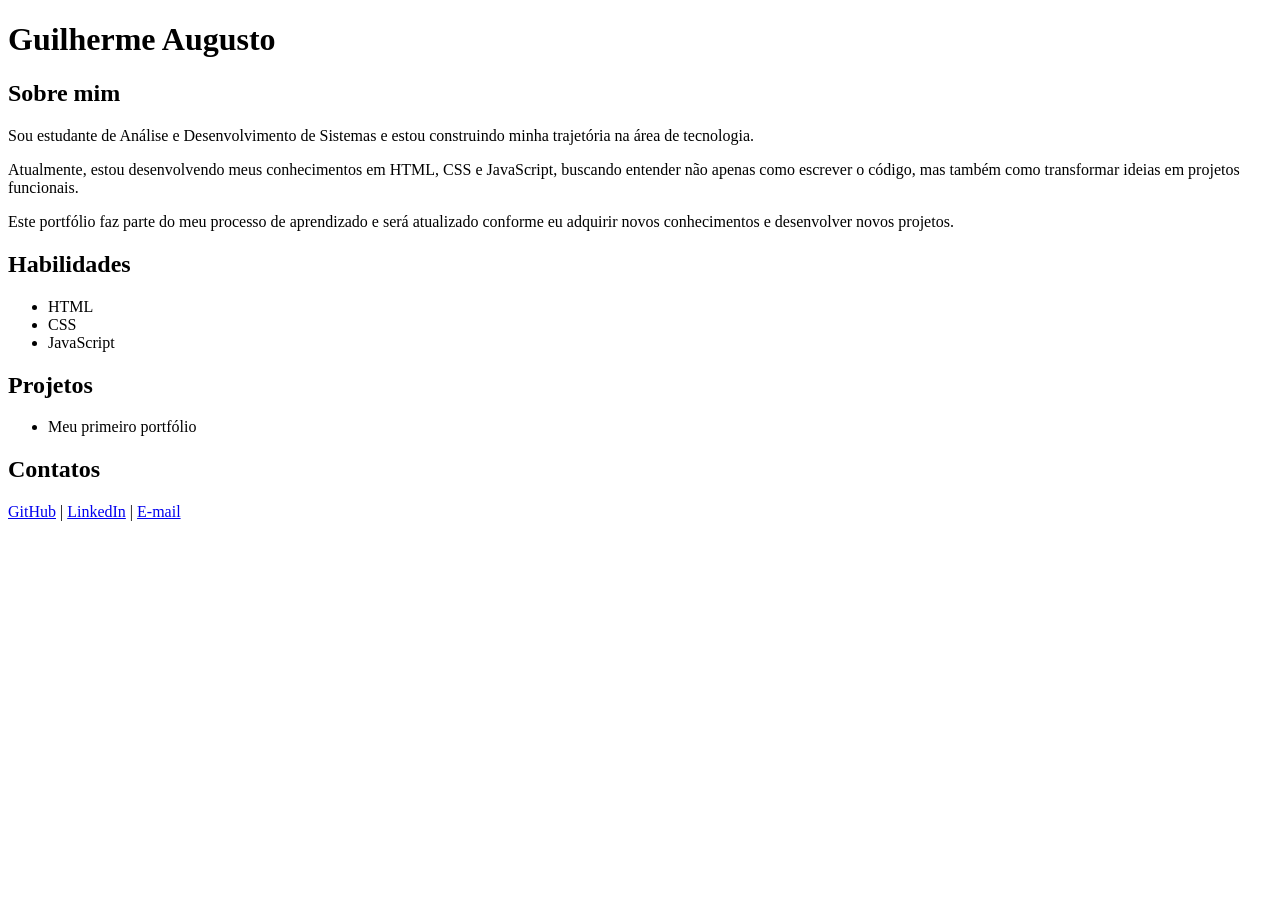
==== index.html @ e85fe9cf "Add files via upload" ====
<!DOCTYPE html>
<html lang="pt-BR">
<head>
    <meta charset="UTF-8">
    <meta name="viewport" content="width=device-width, initial-scale=1.0">
    <title>Meu Portfólio</title>
</head>
<body>
    <h1>Guilherme Augusto</h1>
    <h2>Sobre mim</h2>
    <p>Sou estudante de Análise e Desenvolvimento de Sistemas e estou construindo minha trajetória na área de tecnologia.</p>
    <p>Atualmente, estou desenvolvendo meus conhecimentos em HTML, CSS e JavaScript, buscando entender não apenas como escrever o código, mas também como transformar ideias em projetos funcionais.</p>
    <p>Este portfólio faz parte do meu processo de aprendizado e será atualizado conforme eu adquirir novos conhecimentos e desenvolver novos projetos.</p>
    
    <h2>Habilidades</h2>
        
        <ul>
            <li>HTML</li>
            <li>CSS</li>
            <li>JavaScript</li>
        </ul>
    
    <h2>Projetos</h2>
        <ul>
            <li>Meu primeiro portfólio</li>
        </ul>
    <h2>Contatos</h2>
        <a href="https://github.com/GuiiValeriio">GitHub</a> | <a href="https://www.linkedin.com/in/guiivaleriio/">LinkedIn</a> | <a href="mailto:valeriodasilvagus@gmail.com">E-mail</a>


</body>
</html>
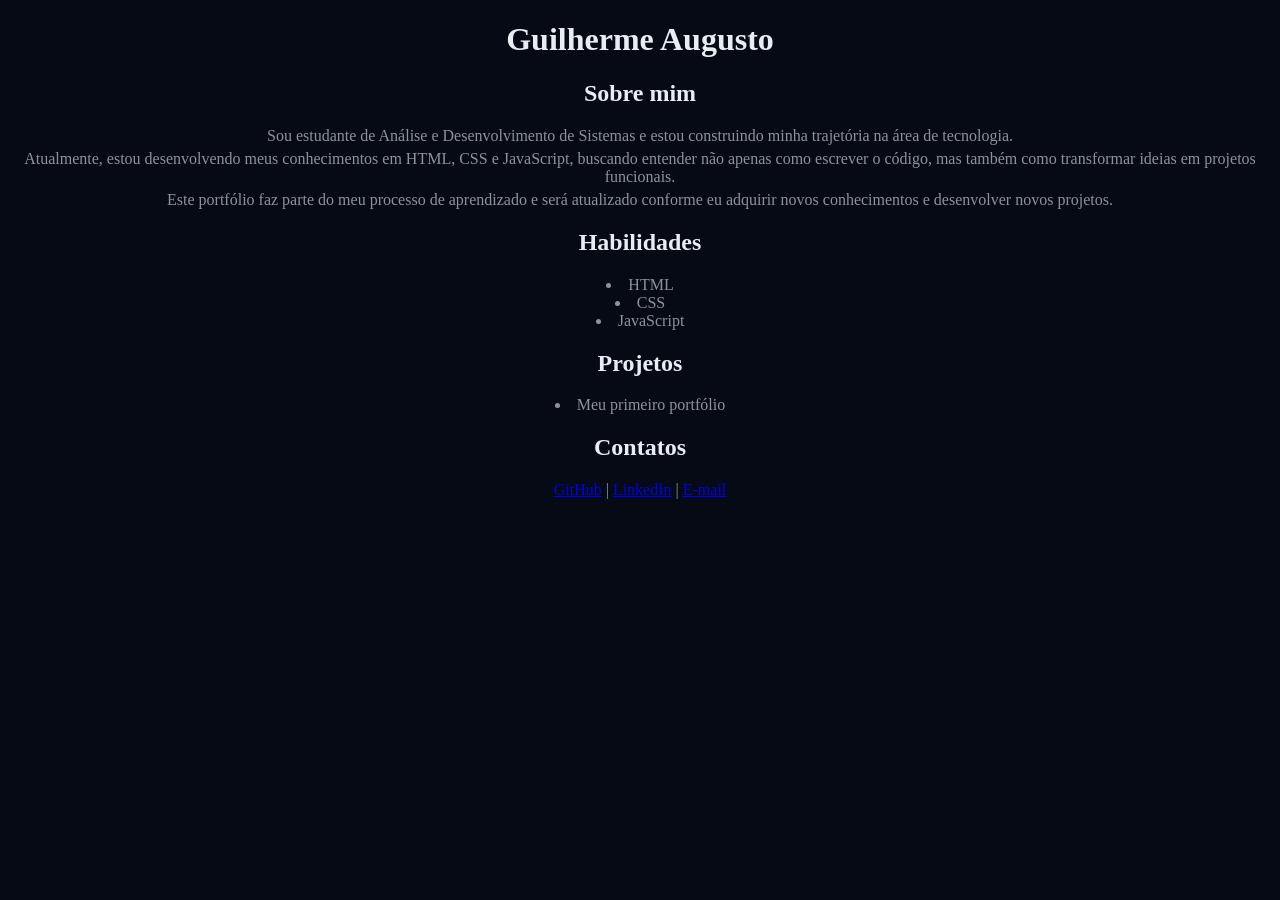
==== commit 12fd5501: "Add files via upload" ====
--- a/index.html
+++ b/index.html
@@ -4,6 +4,7 @@
     <meta charset="UTF-8">
     <meta name="viewport" content="width=device-width, initial-scale=1.0">
     <title>Meu Portfólio</title>
+    <link rel="stylesheet" href="style.css">
 </head>
 <body>
     <h1>Guilherme Augusto</h1>
--- a/style.css
+++ b/style.css
@@ -0,0 +1,21 @@
+h1{     text-align: center;
+        color:rgba(230, 237, 243, 1)}
+
+h2{     text-align: center;
+        color:rgba(230, 237, 243, 1) ;}
+
+p{      text-align: center;
+        margin: 5px;}
+
+ul{     list-style-position: inside;
+        text-align: center;
+        padding: 0;}
+
+a{      display: inline;
+    }
+
+body{   background-color:rgba(5, 10, 20, 1);
+        color:rgba(139, 148, 158, 1);
+        text-align: center;    
+    }
+     
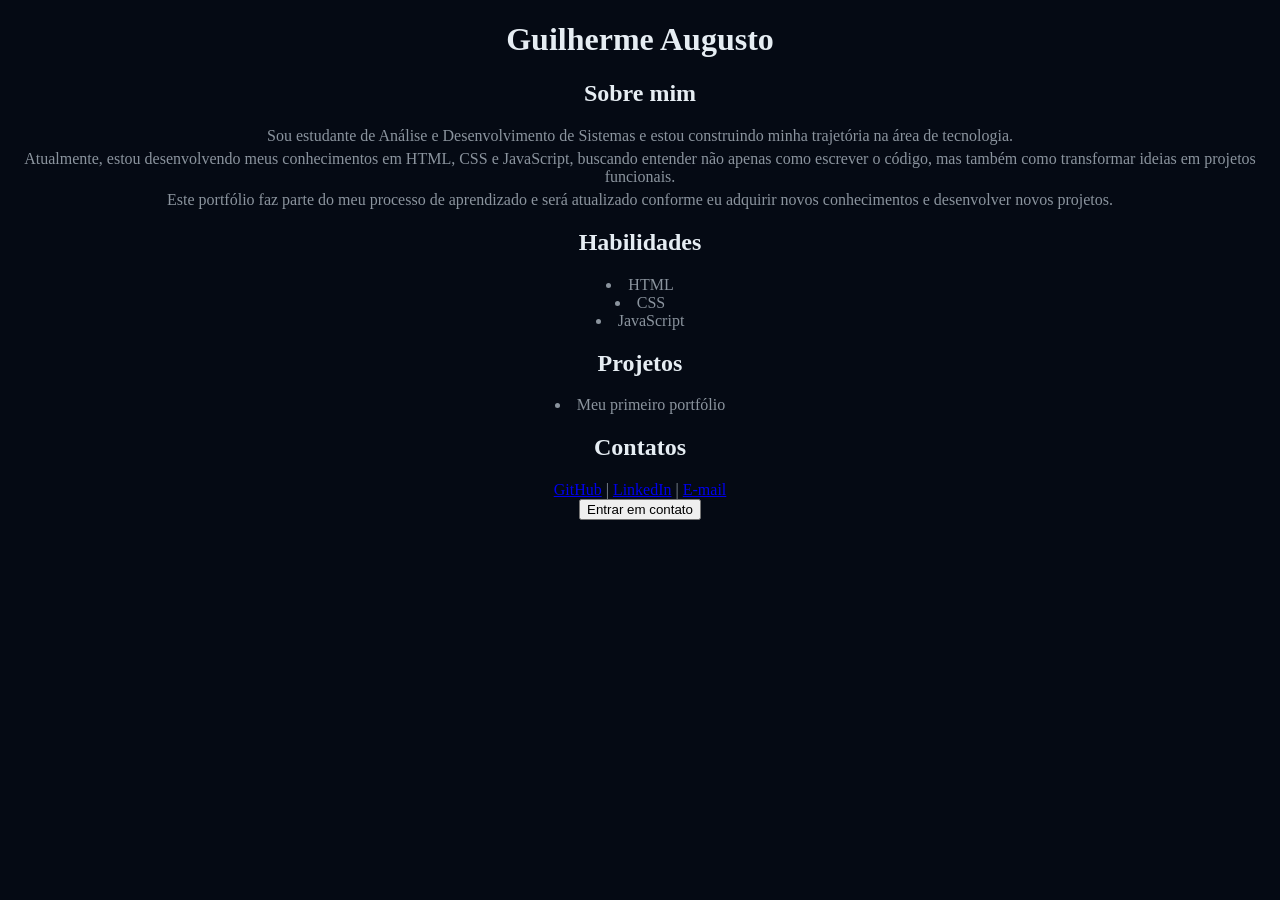
==== commit 4b522ba8: "Update index.html" ====
--- a/index.html
+++ b/index.html
@@ -27,7 +27,8 @@
         </ul>
     <h2>Contatos</h2>
         <a href="https://github.com/GuiiValeriio">GitHub</a> | <a href="https://www.linkedin.com/in/guiivaleriio/">LinkedIn</a> | <a href="mailto:valeriodasilvagus@gmail.com">E-mail</a>
-
-
+    <br>
+        <button id="contato">Entrar em contato</button>
+<script src="script.js"></script>
 </body>
-</html>+</html>
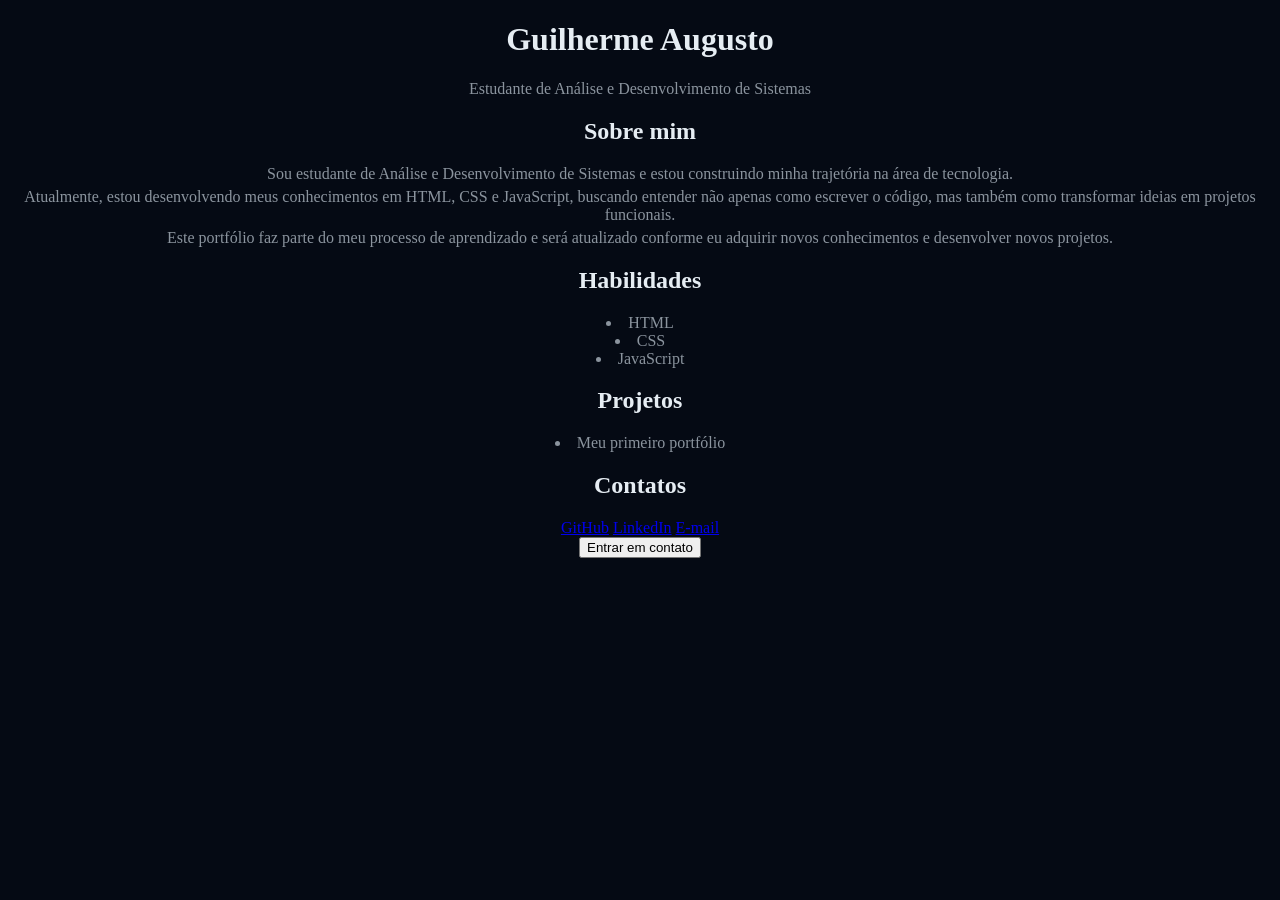
==== commit a36884a4: "Refactor index.html with semantic HTML elements Reorganized HTML structure with semantic elements an" ====
--- a/index.html
+++ b/index.html
@@ -1,34 +1,76 @@
 <!DOCTYPE html>
 <html lang="pt-BR">
+
 <head>
+    
     <meta charset="UTF-8">
     <meta name="viewport" content="width=device-width, initial-scale=1.0">
     <title>Meu Portfólio</title>
     <link rel="stylesheet" href="style.css">
+    
+
 </head>
+
 <body>
-    <h1>Guilherme Augusto</h1>
-    <h2>Sobre mim</h2>
-    <p>Sou estudante de Análise e Desenvolvimento de Sistemas e estou construindo minha trajetória na área de tecnologia.</p>
-    <p>Atualmente, estou desenvolvendo meus conhecimentos em HTML, CSS e JavaScript, buscando entender não apenas como escrever o código, mas também como transformar ideias em projetos funcionais.</p>
-    <p>Este portfólio faz parte do meu processo de aprendizado e será atualizado conforme eu adquirir novos conhecimentos e desenvolver novos projetos.</p>
+
+<header>
     
-    <h2>Habilidades</h2>
+        <h1>Guilherme Augusto</h1>
+        <p class="subtitulo">Estudante de Análise e Desenvolvimento de Sistemas</p>
+</header>
+
+<main>
+
+    <section id="sobre" class="secao">
+
+        <h2>Sobre mim</h2>
+
+        <p>Sou estudante de Análise e Desenvolvimento de Sistemas e estou construindo minha trajetória na área de tecnologia.</p>
+        <p>Atualmente, estou desenvolvendo meus conhecimentos em HTML, CSS e JavaScript, buscando entender não apenas como escrever o código, mas também como transformar ideias em projetos funcionais.</p>
+        <p>Este portfólio faz parte do meu processo de aprendizado e será atualizado conforme eu adquirir novos conhecimentos e desenvolver novos projetos.</p>
+    
+    </section>
+    
+    <section id="habilidades" class="secao" >
+    
+        <h2>Habilidades</h2>
         
         <ul>
             <li>HTML</li>
             <li>CSS</li>
             <li>JavaScript</li>
         </ul>
+
+    </section>
+
+    <section id="projetos" class="secao">
     
-    <h2>Projetos</h2>
+        <h2>Projetos</h2>
+        
         <ul>
             <li>Meu primeiro portfólio</li>
+        
         </ul>
+
+    </section>
+
+</main>    
+    
+<footer>
     <h2>Contatos</h2>
-        <a href="https://github.com/GuiiValeriio">GitHub</a> | <a href="https://www.linkedin.com/in/guiivaleriio/">LinkedIn</a> | <a href="mailto:valeriodasilvagus@gmail.com">E-mail</a>
-    <br>
+    
+    <div class="contatos">
+        <a href="https://github.com/GuiiValeriio">GitHub</a>
+        <a href="https://www.linkedin.com/in/guiivaleriio/">LinkedIn</a>
+        <a href="mailto:valeriodasilvagus@gmail.com">E-mail</a>
+    </div>
+
+    <div class="acao">
         <button id="contato">Entrar em contato</button>
+    </div>
+</footer>
+
 <script src="script.js"></script>
+
 </body>
 </html>
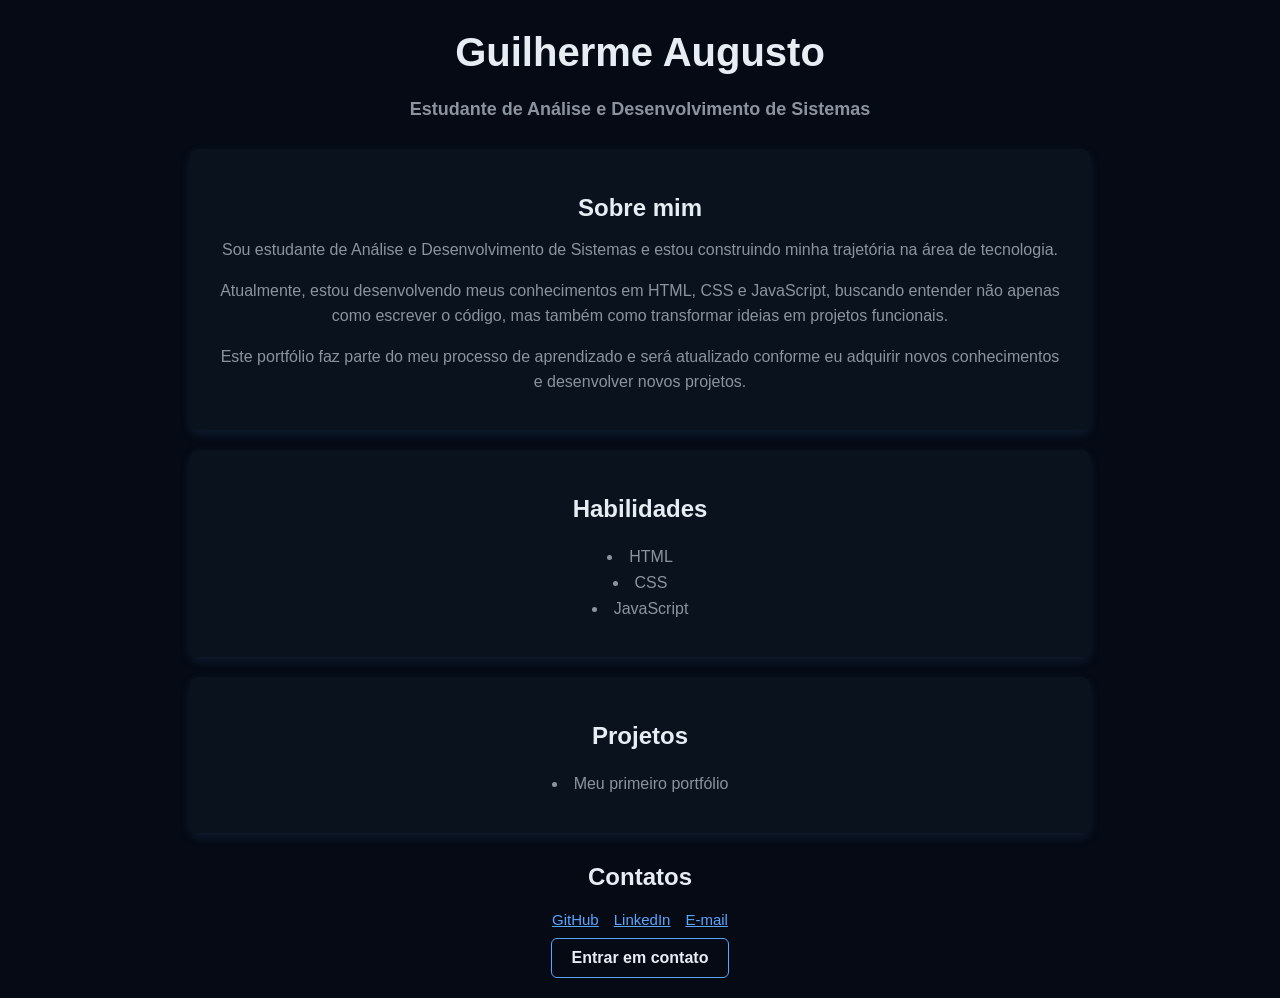
==== commit 8a0e7bf7: "Finaliza Portfólio V2" ====
--- a/index.html
+++ b/index.html
@@ -1,76 +1,76 @@
-<!DOCTYPE html>
-<html lang="pt-BR">
-
-<head>
-    
-    <meta charset="UTF-8">
-    <meta name="viewport" content="width=device-width, initial-scale=1.0">
-    <title>Meu Portfólio</title>
-    <link rel="stylesheet" href="style.css">
-    
-
-</head>
-
-<body>
-
-<header>
-    
-        <h1>Guilherme Augusto</h1>
-        <p class="subtitulo">Estudante de Análise e Desenvolvimento de Sistemas</p>
-</header>
-
-<main>
-
-    <section id="sobre" class="secao">
-
-        <h2>Sobre mim</h2>
-
-        <p>Sou estudante de Análise e Desenvolvimento de Sistemas e estou construindo minha trajetória na área de tecnologia.</p>
-        <p>Atualmente, estou desenvolvendo meus conhecimentos em HTML, CSS e JavaScript, buscando entender não apenas como escrever o código, mas também como transformar ideias em projetos funcionais.</p>
-        <p>Este portfólio faz parte do meu processo de aprendizado e será atualizado conforme eu adquirir novos conhecimentos e desenvolver novos projetos.</p>
-    
-    </section>
-    
-    <section id="habilidades" class="secao" >
-    
-        <h2>Habilidades</h2>
-        
-        <ul>
-            <li>HTML</li>
-            <li>CSS</li>
-            <li>JavaScript</li>
-        </ul>
-
-    </section>
-
-    <section id="projetos" class="secao">
-    
-        <h2>Projetos</h2>
-        
-        <ul>
-            <li>Meu primeiro portfólio</li>
-        
-        </ul>
-
-    </section>
-
-</main>    
-    
-<footer>
-    <h2>Contatos</h2>
-    
-    <div class="contatos">
-        <a href="https://github.com/GuiiValeriio">GitHub</a>
-        <a href="https://www.linkedin.com/in/guiivaleriio/">LinkedIn</a>
-        <a href="mailto:valeriodasilvagus@gmail.com">E-mail</a>
-    </div>
-
-    <div class="acao">
-        <button id="contato">Entrar em contato</button>
-    </div>
-</footer>
-
-<script src="script.js"></script>
-
-</body>
-</html>
+<!DOCTYPE html>
+<html lang="pt-BR">
+
+<head>
+    
+    <meta charset="UTF-8">
+    <meta name="viewport" content="width=device-width, initial-scale=1.0">
+    <title>Meu Portfólio</title>
+    <link rel="stylesheet" href="style.css">
+    
+
+</head>
+
+<body>
+
+<header>
+    
+        <h1>Guilherme Augusto</h1>
+        <p class="subtitulo">Estudante de Análise e Desenvolvimento de Sistemas</p>
+</header>
+
+<main>
+
+    <section id="sobre" class="secao">
+
+        <h2>Sobre mim</h2>
+
+        <p>Sou estudante de Análise e Desenvolvimento de Sistemas e estou construindo minha trajetória na área de tecnologia.</p>
+        <p>Atualmente, estou desenvolvendo meus conhecimentos em HTML, CSS e JavaScript, buscando entender não apenas como escrever o código, mas também como transformar ideias em projetos funcionais.</p>
+        <p>Este portfólio faz parte do meu processo de aprendizado e será atualizado conforme eu adquirir novos conhecimentos e desenvolver novos projetos.</p>
+    
+    </section>
+    
+    <section id="habilidades" class="secao" >
+    
+        <h2>Habilidades</h2>
+        
+        <ul>
+            <li>HTML</li>
+            <li>CSS</li>
+            <li>JavaScript</li>
+        </ul>
+
+    </section>
+
+    <section id="projetos" class="secao">
+    
+        <h2>Projetos</h2>
+        
+        <ul>
+            <li>Meu primeiro portfólio</li>
+        
+        </ul>
+
+    </section>
+
+</main>    
+    
+<footer>
+    <h2>Contatos</h2>
+    
+    <div class="contatos">
+        <a href="https://github.com/GuiiValeriio">GitHub</a>
+        <a href="https://www.linkedin.com/in/guiivaleriio/">LinkedIn</a>
+        <a href="mailto:valeriodasilvagus@gmail.com">E-mail</a>
+    </div>
+
+    <div class="acao">
+        <button id="contato">Entrar em contato</button>
+    </div>
+</footer>
+
+<script src="script.js"></script>
+
+</body>
+</html>
--- a/style.css
+++ b/style.css
@@ -1,21 +1,231 @@
-h1{     text-align: center;
-        color:rgba(230, 237, 243, 1)}
-
-h2{     text-align: center;
-        color:rgba(230, 237, 243, 1) ;}
-
-p{      text-align: center;
-        margin: 5px;}
-
-ul{     list-style-position: inside;
-        text-align: center;
-        padding: 0;}
-
-a{      display: inline;
-    }
-
-body{   background-color:rgba(5, 10, 20, 1);
-        color:rgba(139, 148, 158, 1);
-        text-align: center;    
-    }
-     +h1{     
+        color:rgba(230, 237, 243, 1);
+        font-size: 40px;
+        font-weight: 700;
+        margin-top: 30px;
+        margin-bottom: 20px;
+}
+.subtitulo{
+        font-size: 18px;
+        font-weight: 600;
+        margin-bottom: 25px;
+}
+h2{     
+        color:rgba(230, 237, 243, 1);
+        font-size: 24px;
+        font-weight: 600;
+        margin-bottom: 10px;
+
+}
+
+p{      
+        margin: 5px;
+        margin-bottom: 15px;
+        font-size: 16px;
+        line-height: 1.6;
+        
+}
+
+ul{     
+        list-style-position: inside;
+        text-align: center;
+        padding: 0;
+
+}
+
+a{      
+        display: inline;
+        color: rgba(88, 166, 255, 1);
+        transition: 0.3s;
+}
+
+a:hover{
+        color: rgba(0, 255, 255, 1);
+        text-shadow: 0 0 8px rgba(0, 255, 255, 0.25);
+}
+
+body{   
+        background-color:rgba(5, 10, 20, 1);
+        color:rgba(139, 148, 158, 1);
+        text-align: center; 
+        font-family: Arial, sans-serif;
+        margin: 0;
+        padding: 0;
+}
+
+.secao{
+        padding: 20px;
+        /* border: 1px solid; */
+        margin: 20px auto;
+        max-width: 900px;
+        line-height: 1.6;
+        border-radius: 8px;
+        box-shadow: 0 4px 12px rgba(88, 166, 255, 0.12);
+        background-color: rgba(10, 18, 30, 1);
+} 
+.contatos{
+        margin-top: 20px;
+        margin-bottom: 10px;
+        display: flex;
+        justify-content: center;
+        gap: 15px;
+}
+footer{
+        margin-top: 30px;
+        font-size: 15px;
+}
+footer h2{
+        margin-bottom: 15px;
+}
+button{
+        padding: 10px 20px;
+        background-color: rgba(5, 10, 20, 1);
+        color: rgba(230, 237, 243, 1);
+        border: 1px solid rgba(88, 166, 255, 1);
+        border-radius: 6px;
+        transition: 0.3s;
+        cursor: pointer;
+        font-size: 16px;
+        font-weight: 600;
+}
+.acao{
+        display: flex;
+        justify-content: center;
+        margin-bottom: 20px;
+}
+button:hover{
+        background-color: rgba(88, 166, 255, 1);
+        color: rgba(5, 10, 20, 1);
+        box-shadow: 0 4px 12px rgba(88, 166, 255, 0.18);
+
+}  
+
+*{
+        box-sizing: border-box;
+}
+
+/* Tablets - até 768px */
+@media (max-width: 768px) {
+    h1 {
+        font-size: 36px;
+        margin-top: 20px;
+        margin-bottom: 15px;
+    }
+
+    .subtitulo {
+        font-size: 16px;
+        margin-bottom: 20px;
+    }
+
+    h2 {
+        font-size: 22px;
+    }
+
+    p {
+        font-size: 15px;
+        margin: 3px;
+        margin-bottom: 12px;
+    }
+
+    .secao {
+        margin: 15px auto;
+        padding: 15px;
+        max-width: calc(100% - 20px);
+    }
+
+    .contatos {
+        flex-wrap: wrap;
+        gap: 12px;
+    }
+
+    a {
+        display: inline-block;
+        padding: 5px 10px;
+    }
+
+    button {
+        padding: 10px 20px;
+        font-size: 14px;
+        width: 100%;
+        max-width: 250px;
+    }
+}
+
+/* Celulares - até 480px */
+@media (max-width: 480px) {
+    body {
+        padding: 0 10px;
+    }
+
+    h1 {
+        font-size: 28px;
+        margin-top: 15px;
+        margin-bottom: 10px;
+    }
+
+    .subtitulo {
+        font-size: 14px;
+        margin-bottom: 15px;
+    }
+
+    h2 {
+        font-size: 20px;
+        margin-bottom: 12px;
+    }
+
+    p {
+        font-size: 14px;
+        margin: 3px;
+        margin-bottom: 10px;
+        line-height: 1.5;
+    }
+
+    .secao {
+        padding: 12px;
+        margin: 12px auto;
+        box-shadow: 0 2px 8px rgba(88, 166, 255, 0.08);
+    }
+
+    ul {
+        padding: 0;
+    }
+
+    ul li {
+        margin: 8px 0;
+    }
+
+    .contatos {
+        flex-direction: column;
+        gap: 8px;
+        margin-top: 15px;
+        margin-bottom: 8px;
+    }
+
+    a {
+        display: block;
+        padding: 8px 0;
+        font-size: 14px;
+    }
+
+    footer {
+        margin-top: 20px;
+        font-size: 13px;
+    }
+
+    footer h2 {
+        margin-bottom: 12px;
+        font-size: 18px;
+    }
+
+    button {
+        padding: 12px 20px;
+        font-size: 14px;
+        width: 100%;
+        max-width: none;
+    }
+
+    .acao {
+        margin-bottom: 15px;
+        padding: 0 10px;
+    }
+}
